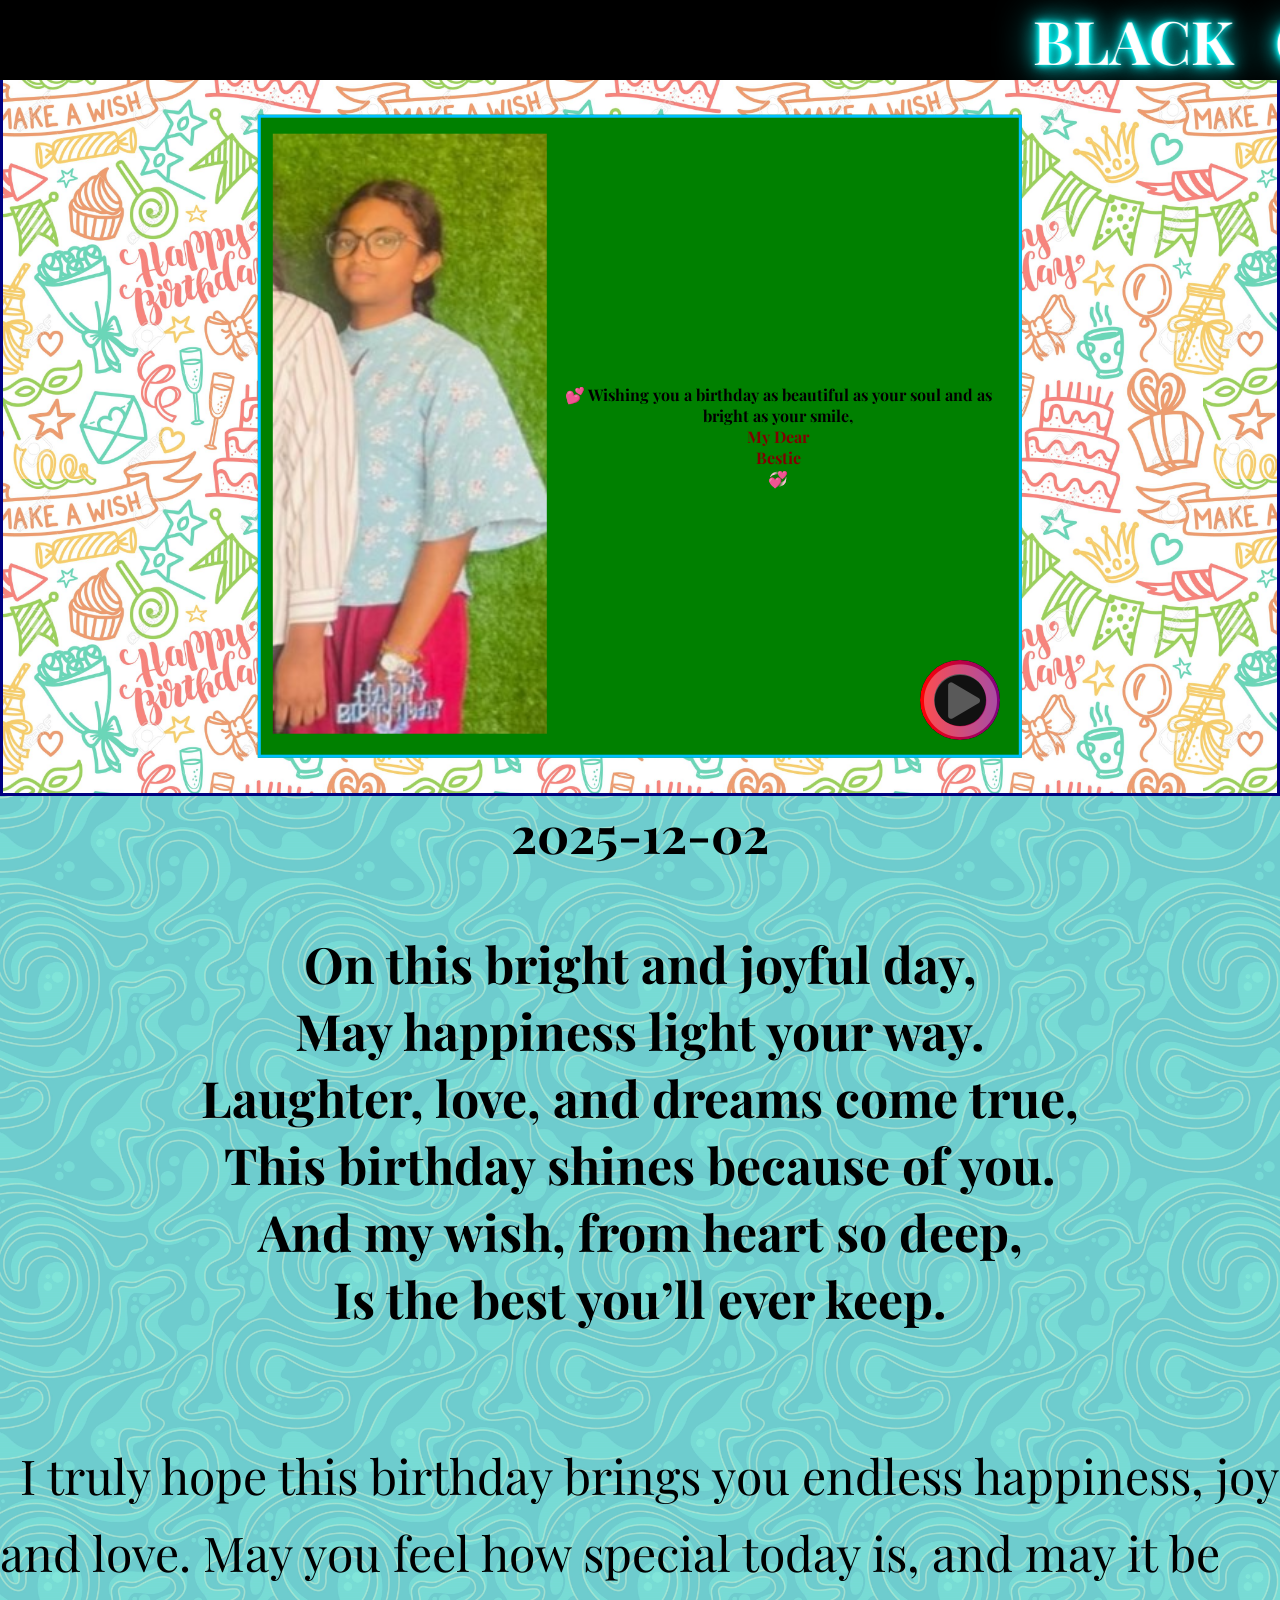
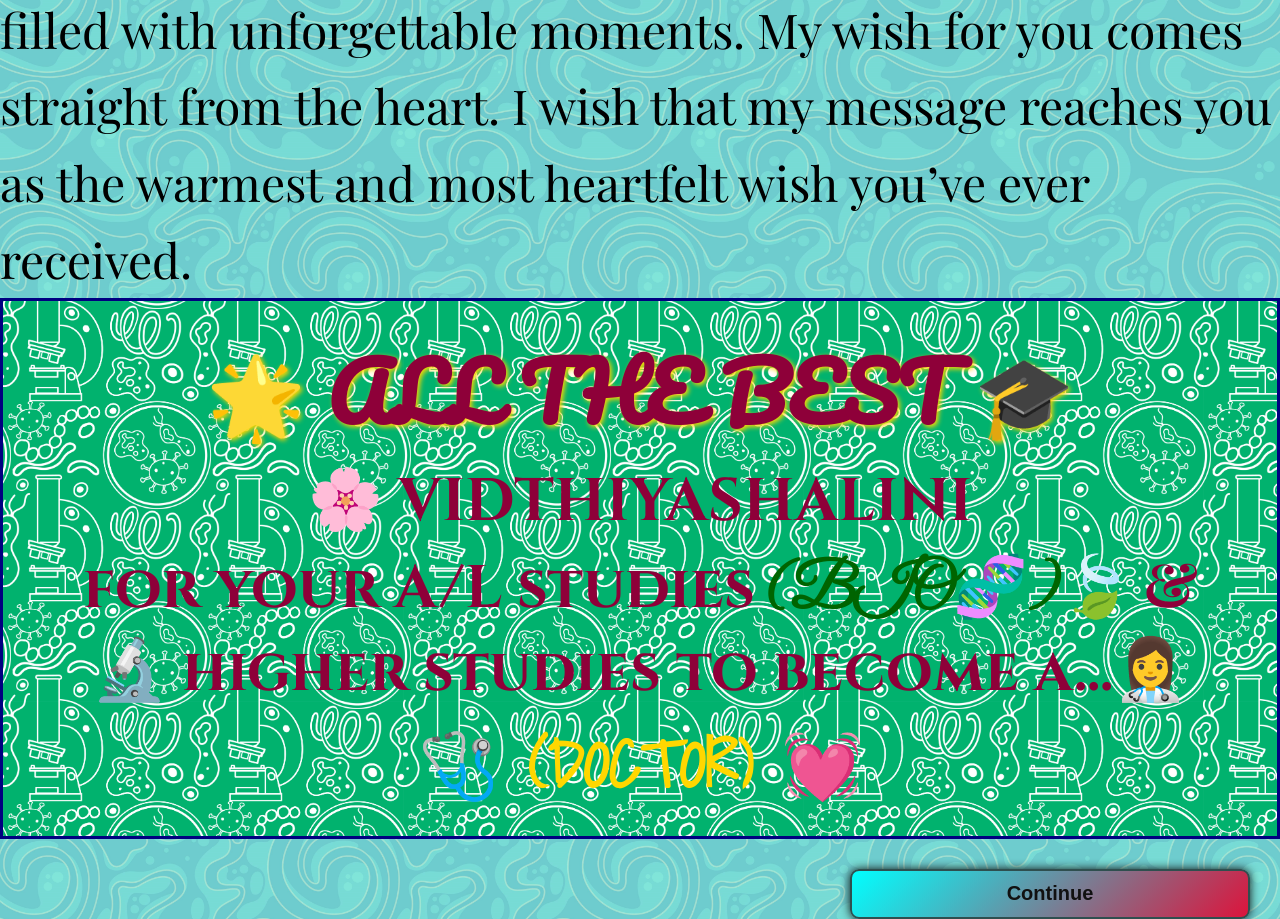
==== Birthday-wish.html @ 8014298d "Update Birthday-wish.html" ====
<!DOCTYPE html>
<html lang="en">
<head>
  <meta charset="UTF-8">
  <title>Birthday Wish</title>
  <!-- Font Awesome 4.7 -->
  <link rel="stylesheet" href="https://cdnjs.cloudflare.com/ajax/libs/font-awesome/4.7.0/css/font-awesome.min.css">
  
  <!-- Playfair Display Google Fonts -->
  <link href="https://fonts.googleapis.com/css2?family=Playfair+Display:wght@400;500;600;700;800;900&display=swap" rel="stylesheet">
  <link href="https://fonts.googleapis.com/css2?family=Pacifico&family=Cinzel&family=Great+Vibes&family=Shadows+Into+Light&display=swap" rel="stylesheet">
  <style>
   
    * {
      margin: 0;
      padding: 0;
      box-sizing: border-box;
    } 
	
	.table1{
	  position:absolute;
	  top:50%;
	  left:50%;
	  transform:translate(-50%, -50%);
	  padding:10px;
	}
	
	.vidimg{
	  height:600px; 
	  width:auto;
	  padding:0;
	  margin:0;
	}

    body {
      background: url('WhatsApp Image 2025-11-28 at 4.21.26 PM.png');
      background-size: 300px auto;
      font-family: 'Playfair Display', serif;
    }
	
	h1{
	  font-size:50px;
	}

    .bc {
	  height:80px;
	  width:100%; 
	  font-size:60px;
      position: sticky;
      top: 0;
	  z-index:2;
	  color:navy;
    }

    .main {
      height: 720px;
      border: 3px solid navy;
      background: url('63649831-happy-birthday-lettering-and-doodle-seamless-pattern-vector-illustration-on-white-background-funny.jpg');
      background-size: 400px auto;
	  position:relative;
	  top:-4px;
    }

    .devo {
	  bottom:0;
      width:100%;
      height:auto;
      border: 3px solid navy;
      background: url('8jqq_vqxg_230323.jpg');
      background-size: 400px auto;
      position: relative;
    }

    /* Audio button positioning */
    .sticky-btn {
      position: absolute;        /* start centered */
      left: 75%;
      top: 660px;                /* adjust vertical position */
      transform: translateX(-50%);
      transition: all 1s ease; /* smooth transition */
      z-index: 1000;
    }

    .sticky-btn.fixed {
      position: fixed;           /* stick to viewport */
      top: 1px;                 /* top-right corner */
      right: 20px;
      left: auto;
      transform: none;
    }

    /* Glowing button styles */
    .btn {
      position: absolute;
      left: 50%;
      top: 52%;
      transform: translate(-50%, -50%);
      background-color: transparent;
      color: #fff;
      font-size: 85px;
      border: none;
      border-radius: 50%;
      display: block;
      margin: 0 auto;
      opacity: .3;
      transition: all linear .2s;
      cursor: pointer;
    }
	
    .btn:hover { 
	  opacity: 1; 
	}
	
    .fa-pause-circle-o { 
	  display: none; 
	}

    .abc {
      width: 80px;
      height: 80px;
      background: #111;
      color: #fff;
      font-size: 85px;
      border-radius: 50%;
      cursor: pointer;
      position: relative;
      z-index: 1;
      animation: outerGlow 6s ease-in-out infinite;
    }
	
    .abc::before {
      content: "";
      position: absolute;
      inset: 0;
      border-radius: 50%;
      padding: 14px;
      background: linear-gradient(to right, red, blue);
      background-size: 200% 200%;
      animation: borderShift 6s ease-in-out infinite;
      -webkit-mask: linear-gradient(#fff 0 0) content-box, linear-gradient(#fff 0 0);
      -webkit-mask-composite: xor;
              mask-composite: exclude;
      z-index: -1;
    }
	
    @keyframes borderShift {
      0%   { background: linear-gradient(to right, red, blue); }
      25%  { background: linear-gradient(to right, orange, green); }
      50%  { background: linear-gradient(to right, yellow, violet); }
      75%  { background: linear-gradient(to right, cyan, pink); }
      100% { background: linear-gradient(to right, red, blue); }
    }
	
    @keyframes outerGlow {
      0%, 100% { box-shadow: 0 0 40px red, 0 0 80px blue; }
      25%      { box-shadow: 0 0 40px orange, 0 0 80px green; }
      50%      { box-shadow: 0 0 40px yellow, 0 0 80px violet; }
      75%      { box-shadow: 0 0 40px cyan, 0 0 80px pink; }
    }
	
	table{
		height:90%;
		width:60%;
		background-color:green;
	}
.table-text {
  font-size: calc(1vh + 1vw); /* scales with screen size */
  text-align: center;
  vertical-align: middle;
}

	
	.psize{
	color:maroon;
	}
	

		.itruely {
  font-size:48px;
  text-align: justify;        /* aligns text evenly left and right */
  text-align-last: justify;   /* forces the last line to align too */
  text-justify: inter-word;   /* distributes spaces between words */
  hyphens: auto;              /* enables automatic hyphenation */
  word-break: normal;         /* allows natural word breaks */
  overflow-wrap: break-word;  /* ensures wrapping works across browsers */
  line-height: 1.6;           /* comfortable spacing like in novels */
  margin: 20px;               /* breathing room around the paragraph */
  width:100%;
  text-indent:3em;          /* indents the first line like in novels */
}

	
	.f1 {
      font-family: 'Pacifico', cursive;
      color: #8e0039;
      font-size: 80px;
      font-weight: bold;
      text-shadow: 2px 2px 5px #FFD700;
	}
	
	
	.f2 {
      font-family: 'Cinzel', serif;
      color: #8e0039;
	  font-size:60px;
    }
    .f3 {
      font-family: 'Great Vibes', cursive;
      color: #006400;
      font-size:60px;
	  font-weight: bold;
    }
    .f4 {
      font-family: 'Shadows Into Light', cursive;
      color: #FFD700;
	  font-size:65px;
	  font-weight: bold;
    }
	.f5 {
	  color:#8e0039;
	  font-size:60px;
	  font-weight: bold;
	}
	
	.btn1{
	  width:400px;
	  height:50PX;
     
      color:#111;
      cursor: pointer;
      transition: all 0.3s ease;
      box-shadow: 0 0 10px #111;
	  font-size: 20px;
	  padding: 8px;
	  border-radius: 9px;
	  border: 2px solid darkslategray;
	  position:absolute;
	  right:0;
	  margin:30px;
	  background: linear-gradient(-45deg, #0b0c10, #111, #2e8b57, #dc143c, #00ffff);
      background-size: 400% 400%;
      animation: gradientShift 6s ease infinite;
    }
	
	 @keyframes gradientShift {
      0% { background-position: 0% 50%; }
      50% { background-position: 100% 50%; }
      100% { background-position: 0% 50%; }
    }
	
	.btn1:hover {
	border-radius:12px;
      box-shadow: 0 0 20px cyan, 0 0 20px cyan;
      border-color:cyan;
      background: #00ffff;
      color: #0b0c10;
	  }
	 
	
@media (max-width:600px){
	
	body{
		background-size: 150px auto;
	}
	
	.bc{
		width:100%;
		height:55px;
		Font-size:40px;
		background-color:#111;
		color:navy;
	}
	
	.main{
	      background-size: 250px auto;
	  position:relative;
	  top:-4px;
		height:450px;
	}
	
	table{
		height:420px; 
		width:80%;
		background-color:green;
	}
	
	.vidimg{
	  height:300px; 
	  width:auto;
	  padding:0;
	  margin:0;
	 
	}
.table-text {
  font-size: calc(1vh + 1vw); /* scales with screen size */
  text-align: center;
  vertical-align: middle;
}


	
	.sticky-btn {
	top:380px;
	left:81%;
	}
	
	.abc{
		height:55px;
		width:55px;
		 background: #111;
      color: #fff;
      font-size: 40px;
      border-radius: 50%;
      cursor: pointer;
      position: relative;
      z-index: 1;
      animation: outerGlow 6s ease-in-out infinite;
	  padding:-10px;
	}
	
	.btn{
		Font-size:50px;
		height:65px;
		width:65px;
	}
	
	h1{
		 font-size:27px;
	}
	
.itruely {
  font-size:25px;
  text-align: justify;        /* aligns text evenly left and right */
  text-align-last: justify;   /* forces the last line to align too */
  text-justify: inter-word;   /* distributes spaces between words */
  hyphens: auto;              /* enables automatic hyphenation */
  word-break: normal;         /* allows natural word breaks */
  overflow-wrap: break-word;  /* ensures wrapping works across browsers */
  line-height: 1.6;           /* comfortable spacing like in novels */
  margin: 20px;               /* breathing room around the paragraph */
  width:100%;
  text-indent:3em;            /* indents the first line like in novels */
}



	.devo {
	  width:100%;
      height:auto;
      border: 3px solid navy;
      background: url('8jqq_vqxg_230323.jpg');
      background-size: 230px auto;
      position: relative;
      bottom:0;
    }
	
	 .f1 {
      font-family: 'Pacifico', cursive;
      color: #8e0039;
      font-size: 30px;
      font-weight: bold;
      text-shadow: 2px 2px 5px #FFD700; /* glow effect */
    }
    .f2 {
      font-family: 'Cinzel', serif;
      color: #8e0039;
      font-size: 23px;
    }
    .f3 {
      font-family: 'Great Vibes', cursive;
      color: #006400;
      font-size: 21px;
	  font-weight: bold;
    }
    .f4 {
      font-family: 'Shadows Into Light', cursive;
      color: #FFD700;
      font-size: 28px;
	  font-weight: bold;
    }
	.f5 {
      color: #8e0039;
      font-size: 16px;
	  font-weight: bold;
    }
	
	.btn1{
	  width:200px;
	  height:35PX;
	  position:absolute;
	  right:0;
	  margin:20px;
	  Font-size:16px;
	}
}
	
  </style>
</head>
<body>
  <div class="bc">
    <marquee scrollamount="13px" bgcolor="black"> 
      <span style="color: #fff; text-shadow: 0 0 5px #0ff, 0 0 10px #0ff, 0 0 20px #0ff, 0 0 40px #0ff;"><b>BLACK &nbsp CUTIE</b> 🥰💙</span> 
    </marquee>
  </div>

  <!-- Audio Button -->
  <div class="sticky-btn">
    <audio id="mymusic" src="Devon-song1.mp3" loop=""></audio>
    <div class="abc">
      <button class="btn">
        <i class="fa fa-play-circle-o"></i>
        <i class="fa fa-pause-circle-o"></i>
      </button>
    </div>
  </div>

  <!-- Birthday Content -->
  <center>
    <div class="main">
      <center>
        <table class="table1" bordercolor="deepskyblue" >
          <tr>
            <td><img src="Vidthiyashalini.jpg"  alt="VS" class="vidimg"></td>
            <th>
              <center>
                <span class="fontsize">💕 Wishing you a birthday as beautiful as your soul and as bright as your smile, </span><br>
                <span class="psize" >My Dear<br> Bestie <br> 💞</span>
              </center>
            </th>
          </tr>
        </table>
      </center>
    </div><h1>2025-12-02</h1><br><br><br>
    <center>
      <h1>
        On this bright and joyful day,<br>
        May happiness light your way.<br>
        Laughter, love, and dreams come true,<br>
        This birthday shines because of you.<br>
        And my wish, from heart so deep,<br>
        Is the best you’ll ever keep.
      </h1>
    </center><br><br><br><br><br>
  </center>
    <span class="itruely" style="text-indent: 80px;">
      I truly hope this birthday brings you endless happiness, joy and love. 
      May you feel how special today is, and may it be filled with unforgettable moments. 
      My wish for you comes straight from the heart. 
      I wish that my message reaches you as the warmest and most heartfelt wish you’ve ever received.
    </span>
  
  <center>
    <div class="devo">
        <center>
          <b>
            <p style="text-align:center; padding:20px; ">
          
  
<span class="f1">🌟 ALL THE BEST 🎓</span><br> 
<span class="f2">🌸 VIDTHIYASHALINI</span><br> 
<span class="f2">for your A/L studies</span>
<span class="f3">(BIO🧬)🍃 </span>
<span class="f5">&</span><br> 
<span class="f2">🔬 higher studies to become a...👩‍⚕️</span><br> 
<span class="f4">🩺 (DOCTOR) 💓️</span>

            </p>
          </b>
        </center>
    </div>
  </center>

  <!-- Plain JavaScript -->
  <script>
	  function fitTextToCell(cell) {
  let span = cell.querySelector("span");
  let size = 10;
  span.style.fontSize = size + "px";

  while (
    span.scrollWidth <= cell.clientWidth &&
    span.scrollHeight <= cell.clientHeight
  ) {
    size++;
    span.style.fontSize = size + "px";
  }

  span.style.fontSize = (size - 1) + "px";
}

document.querySelectorAll("td").forEach(fitTextToCell);

    document.addEventListener("DOMContentLoaded", function() {
      const playIcon = document.querySelector(".fa-play-circle-o");
      const pauseIcon = document.querySelector(".fa-pause-circle-o");
      const audio = document.getElementById("mymusic");
      const stickyBtn = document.querySelector(".sticky-btn");

      // Play button logic
      playIcon.addEventListener("click", function() {
        playIcon.style.display = "none";
        pauseIcon.style.display = "inline-block";
        audio.play();
      });

      // Pause button logic
      pauseIcon.addEventListener("click", function() {
        pauseIcon.style.display = "none";
        playIcon.style.display = "inline-block";
        audio.pause();
      });

      // Scroll logic for sticky button
      window.addEventListener("scroll", function() {
        const scrollPos = window.scrollY;
        if (scrollPos > 200) {
          stickyBtn.classList.add("fixed");
        } else {
          stickyBtn.classList.remove("fixed");
        }
      });
    });
	
	// Authentication check
    if (sessionStorage.getItem("authenticated") !== "true") {
      alert("You must enter the password first!");
      window.location.href = "lock.html";
    }
	
    // Clear session when leaving
    window.addEventListener("beforeunload", () => {
      sessionStorage.removeItem("authenticated");
    });
  </script>
  
  <a href="button_collections.html">
  <button class="btn1"><b>Continue</b></button>
  </a>
  
</body>

</html>
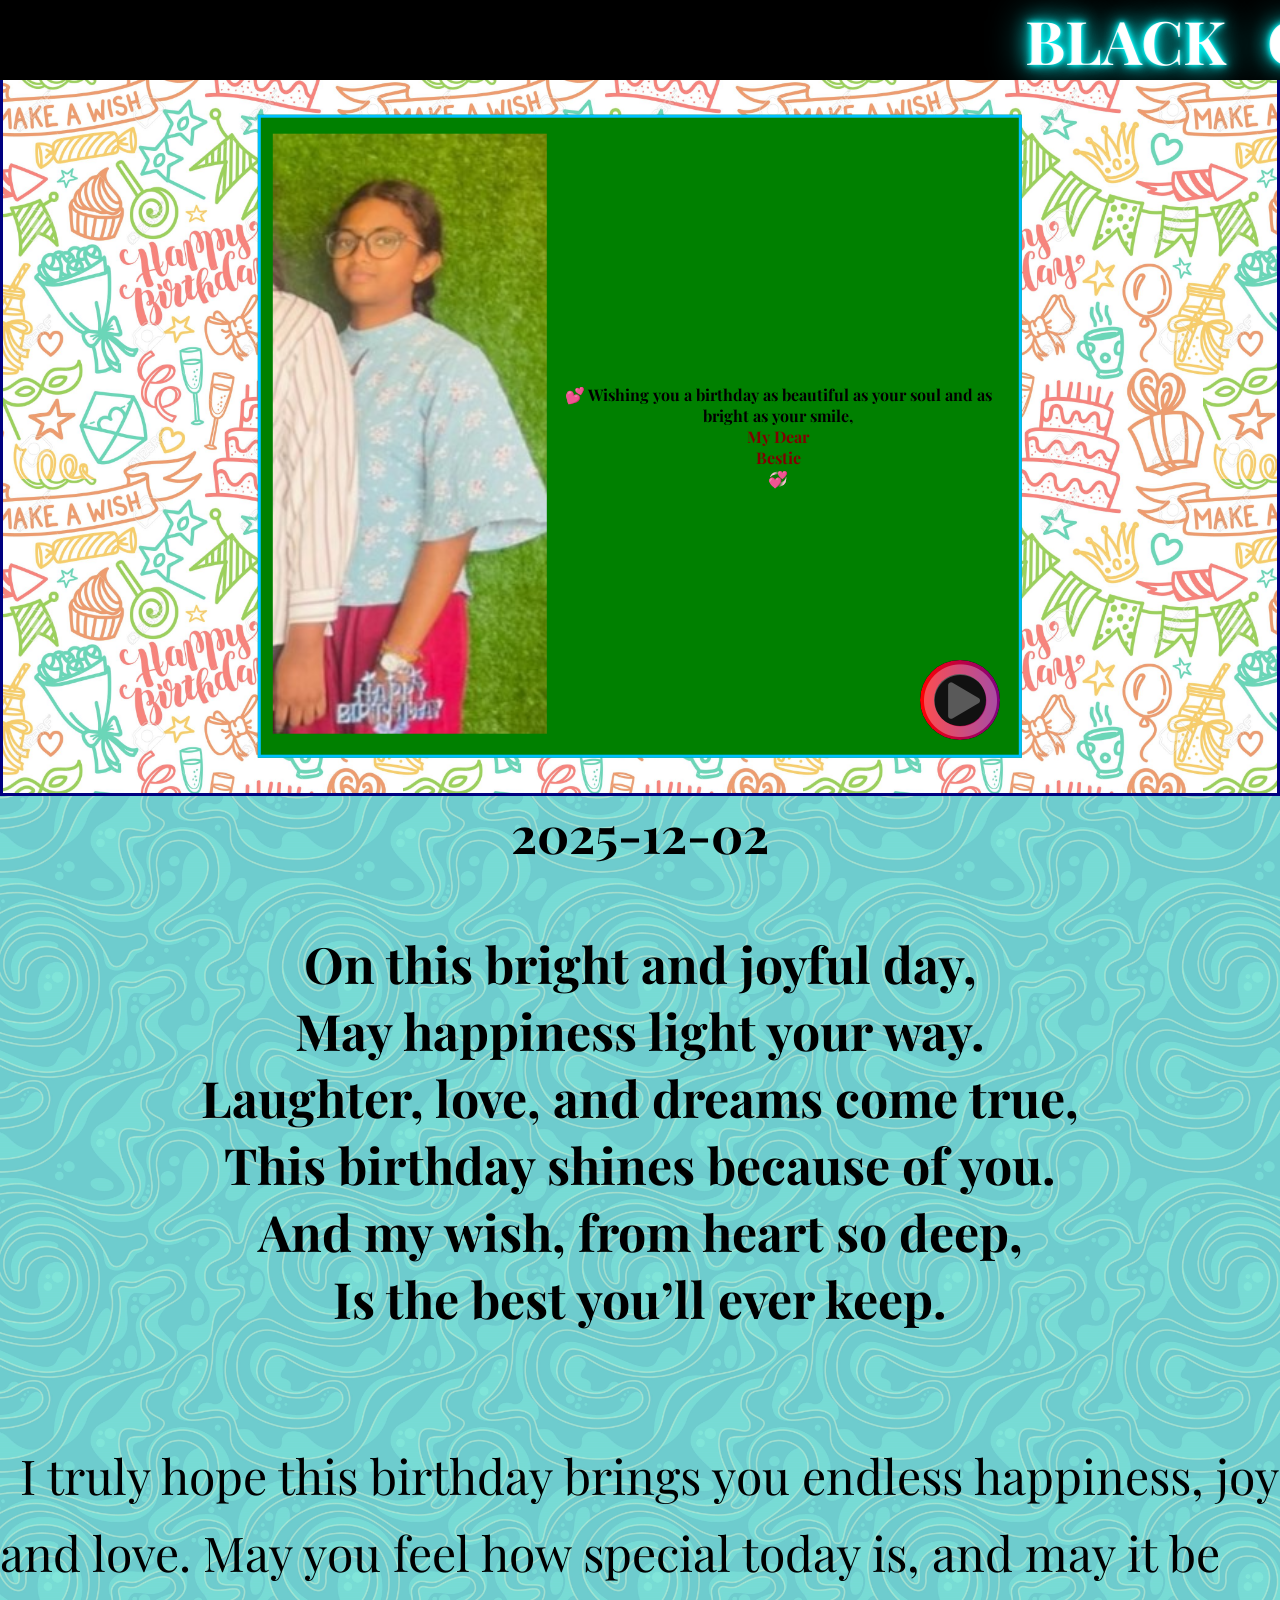
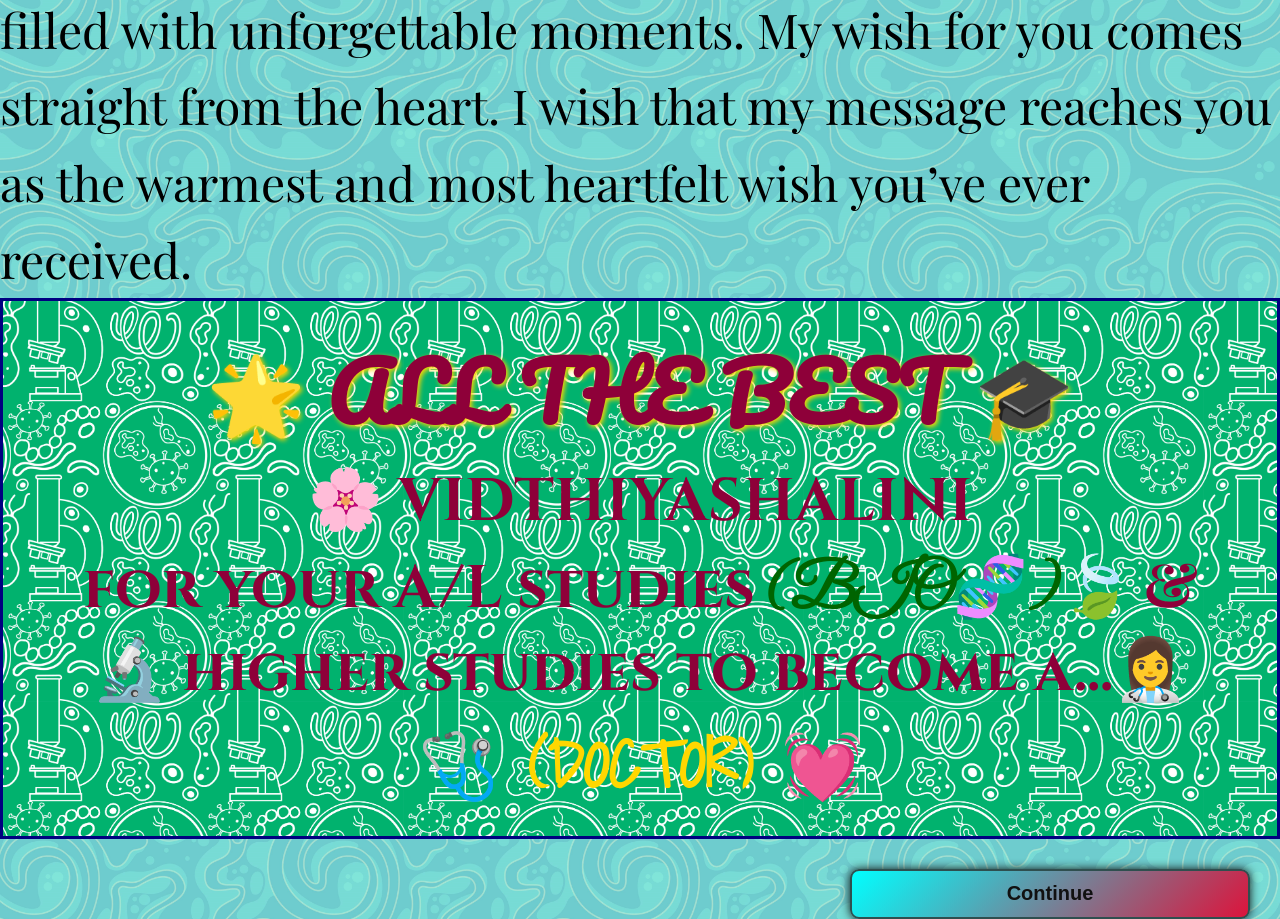
==== commit 5f552ff8: "Update Birthday-wish.html" ====
--- a/Birthday-wish.html
+++ b/Birthday-wish.html
@@ -472,6 +472,29 @@
 
   <!-- Plain JavaScript -->
   <script>
+
+  function fitTextToContainer(textElement, containerElement) {
+    let fontSize = 10; // start small
+    textElement.style.fontSize = fontSize + "px";
+
+    while (
+      textElement.offsetHeight < containerElement.offsetHeight &&
+      textElement.offsetWidth < containerElement.offsetWidth
+    ) {
+      fontSize++;
+      textElement.style.fontSize = fontSize + "px";
+    }
+
+    // step back one size to avoid overflow
+    textElement.style.fontSize = (fontSize - 1) + "px";
+  }
+
+  const text = document.getElementById("text");
+  const table = document.getElementById("table");
+  fitTextToContainer(text, table);
+
+	  textFit(document.getElementById('table'));
+
 	  function fitTextToCell(cell) {
   let span = cell.querySelector("span");
   let size = 10;
@@ -567,3 +590,4 @@
 
 
 
+
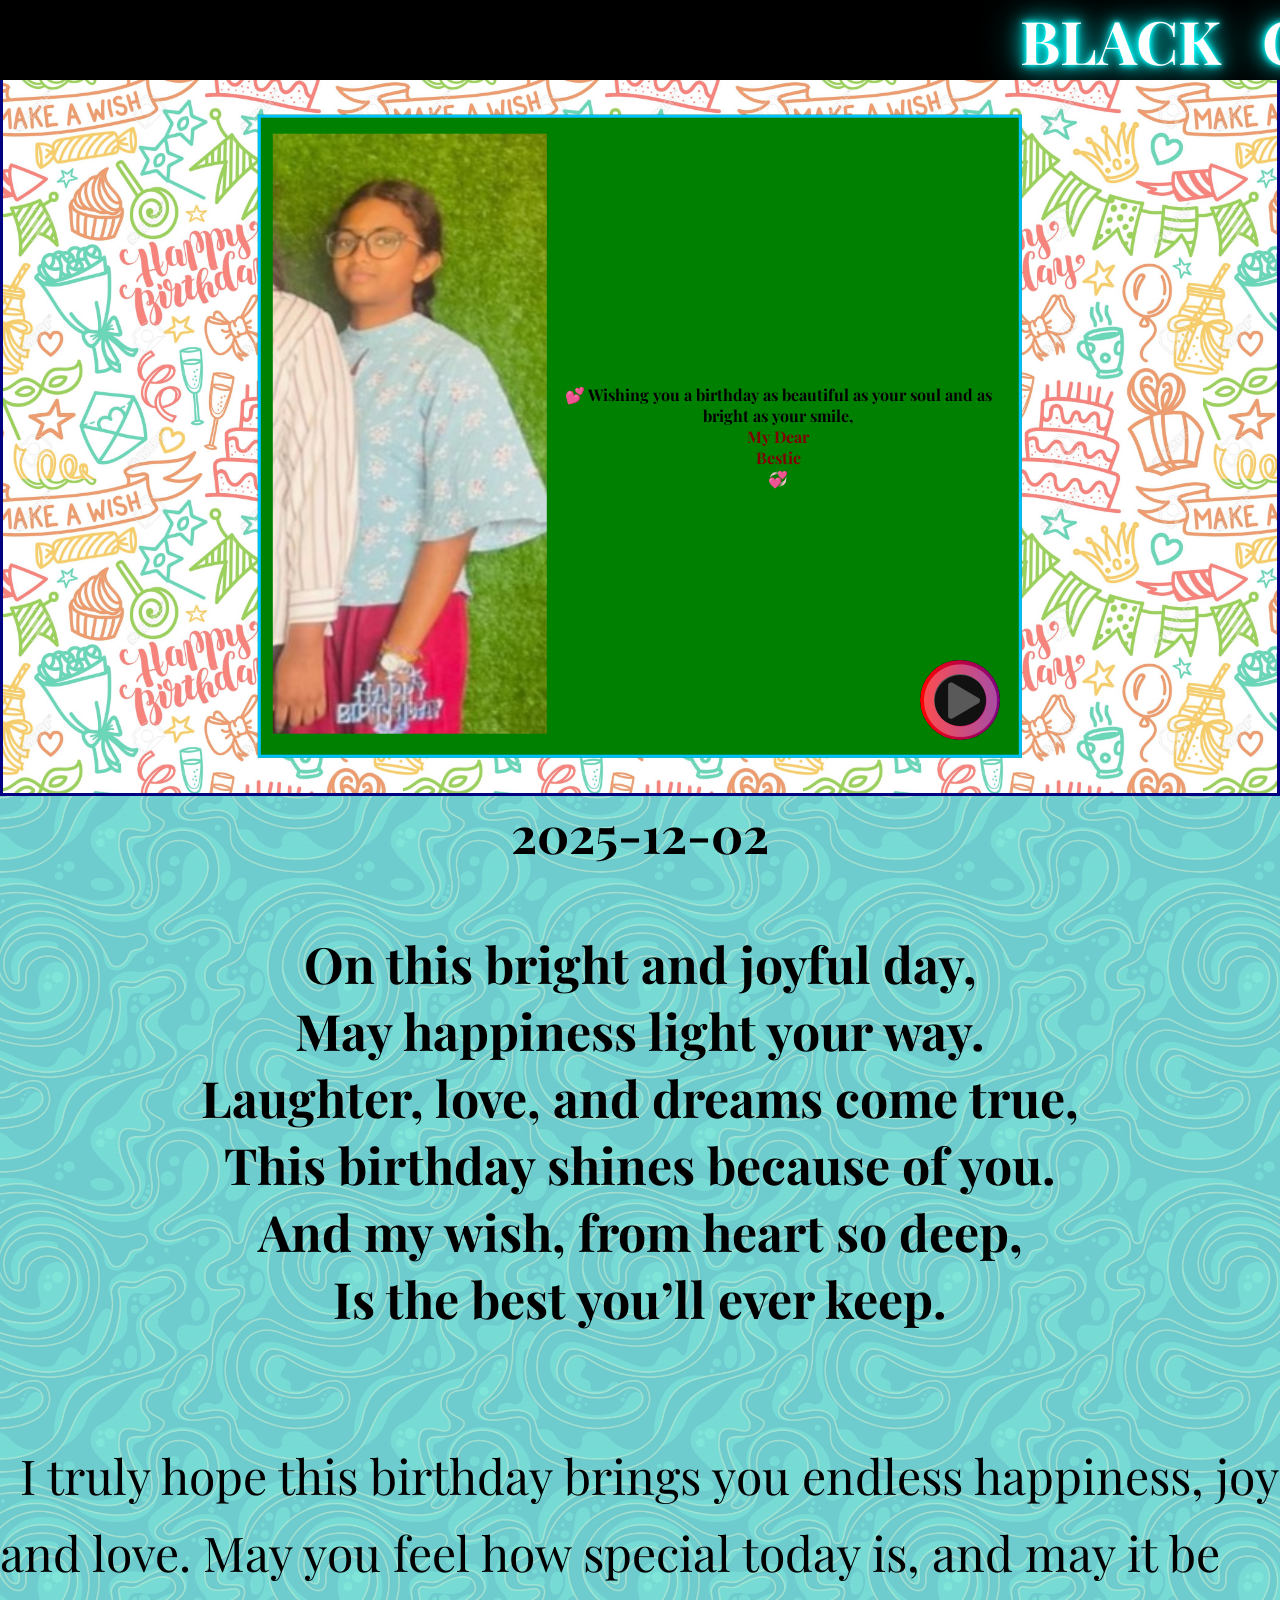
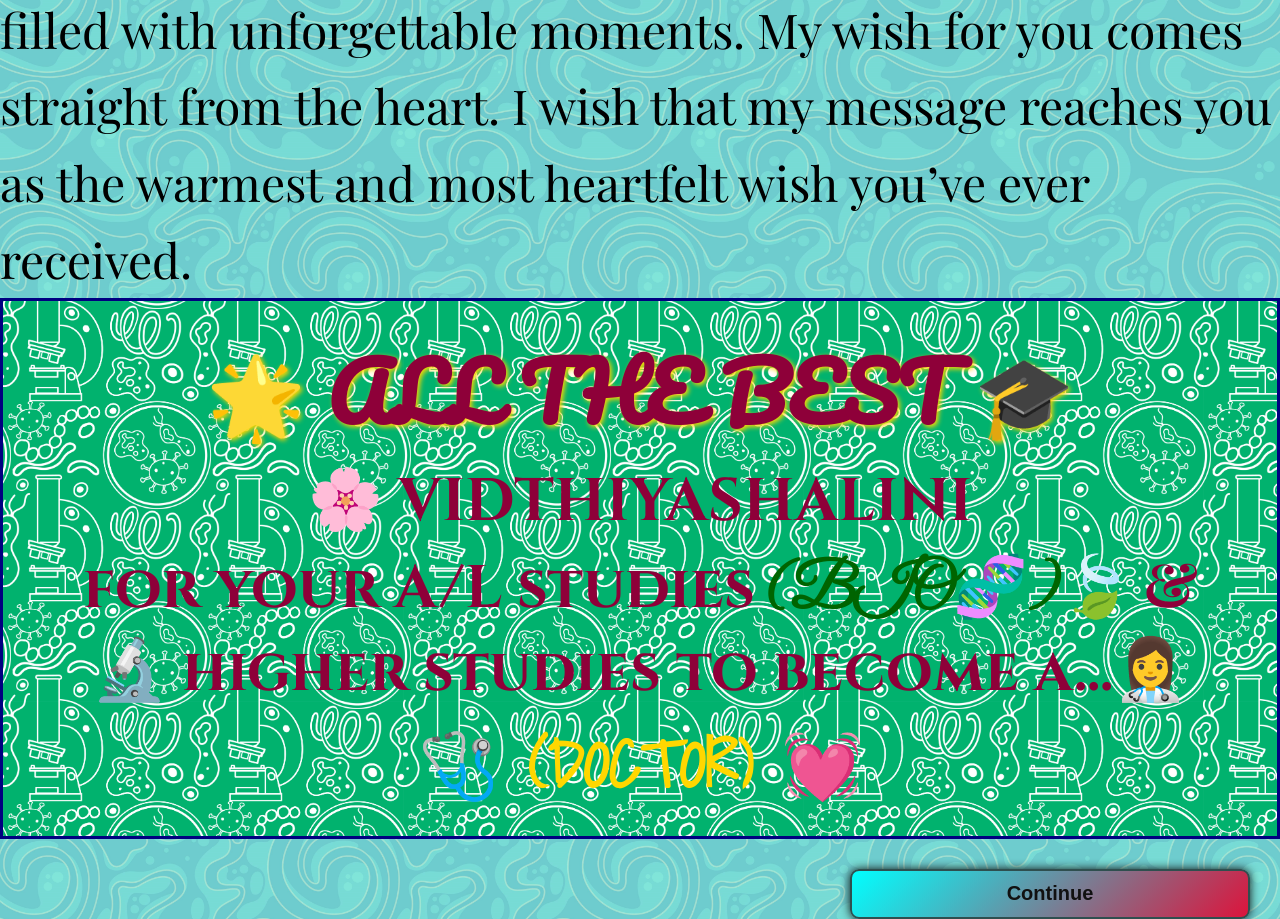
==== commit b7606287: "Update Birthday-wish.html" ====
--- a/Birthday-wish.html
+++ b/Birthday-wish.html
@@ -163,11 +163,23 @@
 		width:60%;
 		background-color:green;
 	}
+.table {
+  height: 450px;
+  width: 600px;
+  display: flex;
+  align-items: center;
+  justify-content: center;
+  text-align: center;
+  border: 1px solid #000;
+}
+
 .table-text {
-  font-size: calc(1vh + 1vw); /* scales with screen size */
-  text-align: center;
-  vertical-align: middle;
-}
+  max-width: 100%;
+  word-wrap: break-word;
+  overflow-wrap: break-word;
+  font-size: clamp(16px, 5vw, 80px); /* scales but stays within limits */
+}
+
 
 	
 	.psize{
@@ -291,14 +303,23 @@
 	  margin:0;
 	 
 	}
+.table {
+  height: 450px;
+  width: 600px;
+  display: flex;
+  align-items: center;
+  justify-content: center;
+  text-align: center;
+  border: 1px solid #000;
+}
+
 .table-text {
-  font-size: calc(1vh + 1vw); /* scales with screen size */
-  text-align: center;
-  vertical-align: middle;
-}
-
-
-	
+  max-width: 100%;
+  word-wrap: break-word;
+  overflow-wrap: break-word;
+  font-size: clamp(16px, 5vw, 80px); /* scales but stays within limits */
+}
+
 	.sticky-btn {
 	top:380px;
 	left:81%;
@@ -472,29 +493,6 @@
 
   <!-- Plain JavaScript -->
   <script>
-
-  function fitTextToContainer(textElement, containerElement) {
-    let fontSize = 10; // start small
-    textElement.style.fontSize = fontSize + "px";
-
-    while (
-      textElement.offsetHeight < containerElement.offsetHeight &&
-      textElement.offsetWidth < containerElement.offsetWidth
-    ) {
-      fontSize++;
-      textElement.style.fontSize = fontSize + "px";
-    }
-
-    // step back one size to avoid overflow
-    textElement.style.fontSize = (fontSize - 1) + "px";
-  }
-
-  const text = document.getElementById("text");
-  const table = document.getElementById("table");
-  fitTextToContainer(text, table);
-
-	  textFit(document.getElementById('table'));
-
 	  function fitTextToCell(cell) {
   let span = cell.querySelector("span");
   let size = 10;
@@ -591,3 +589,4 @@
 
 
 
+
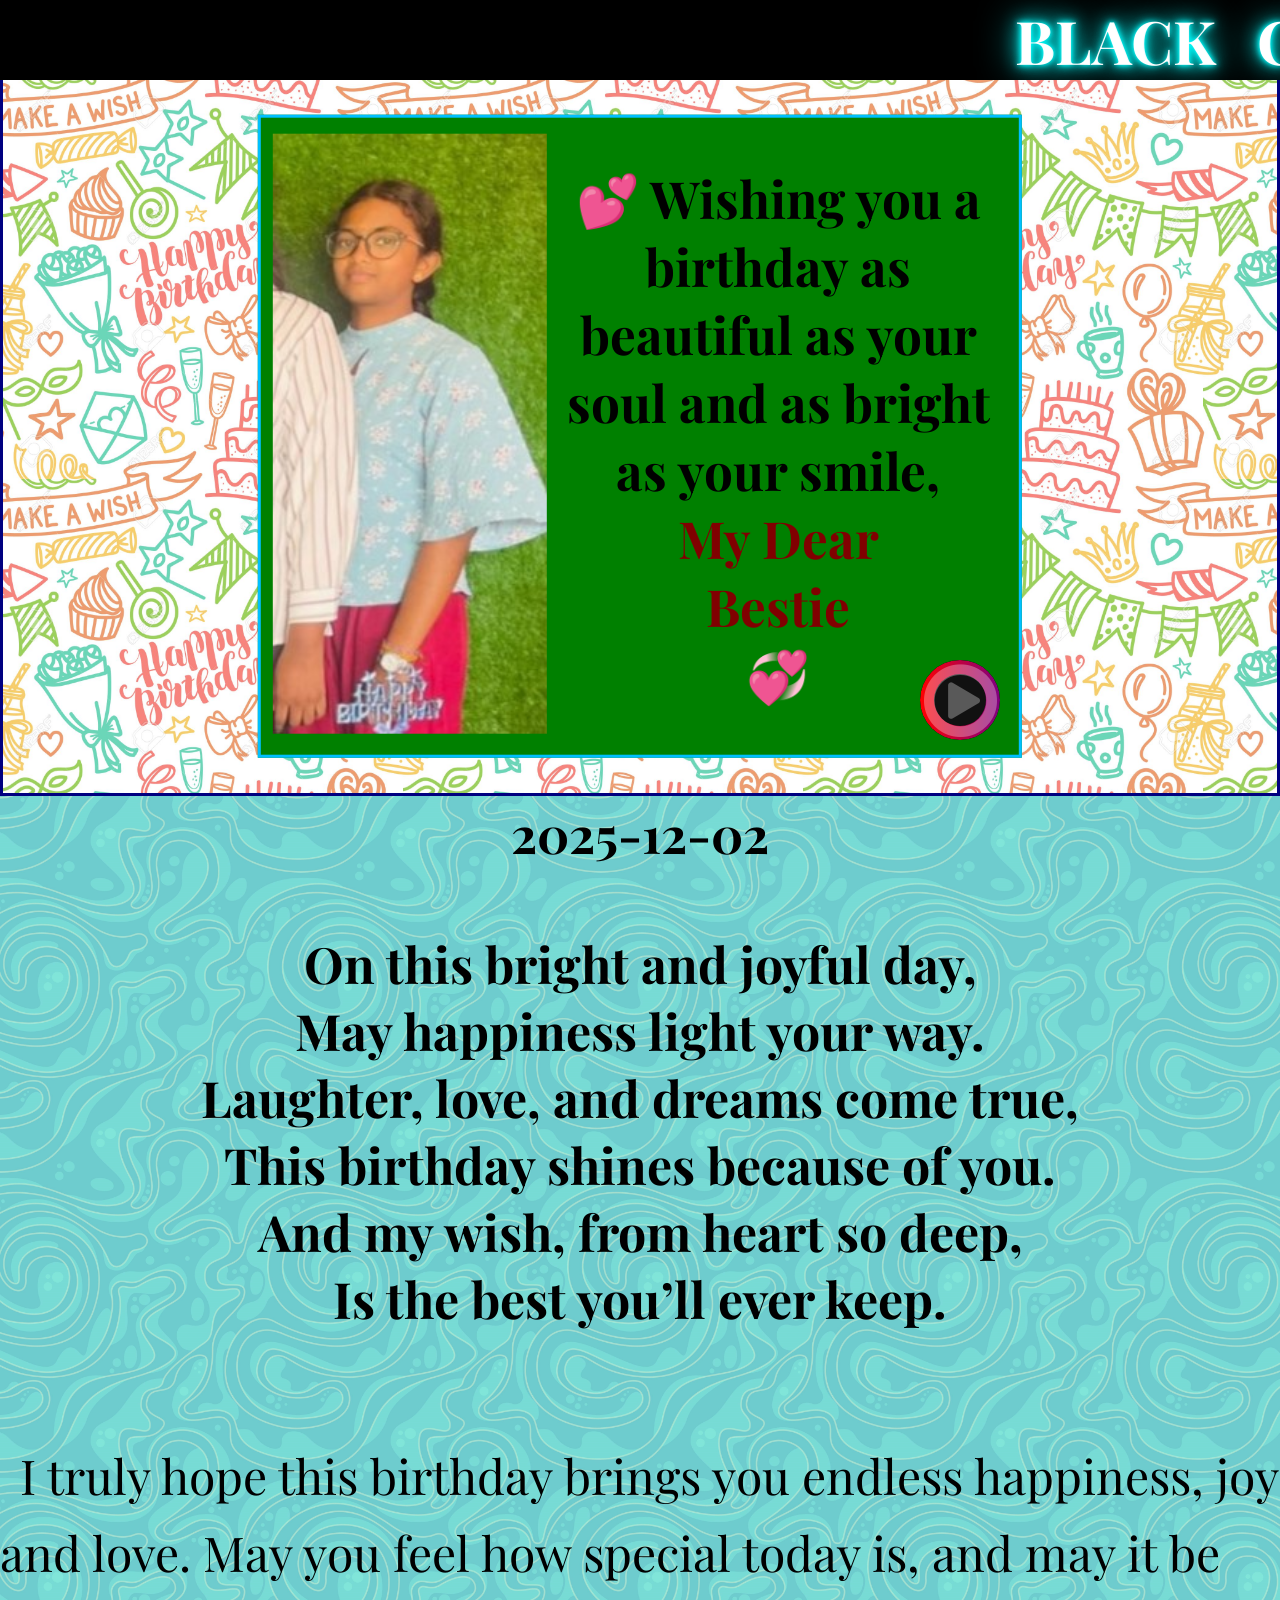
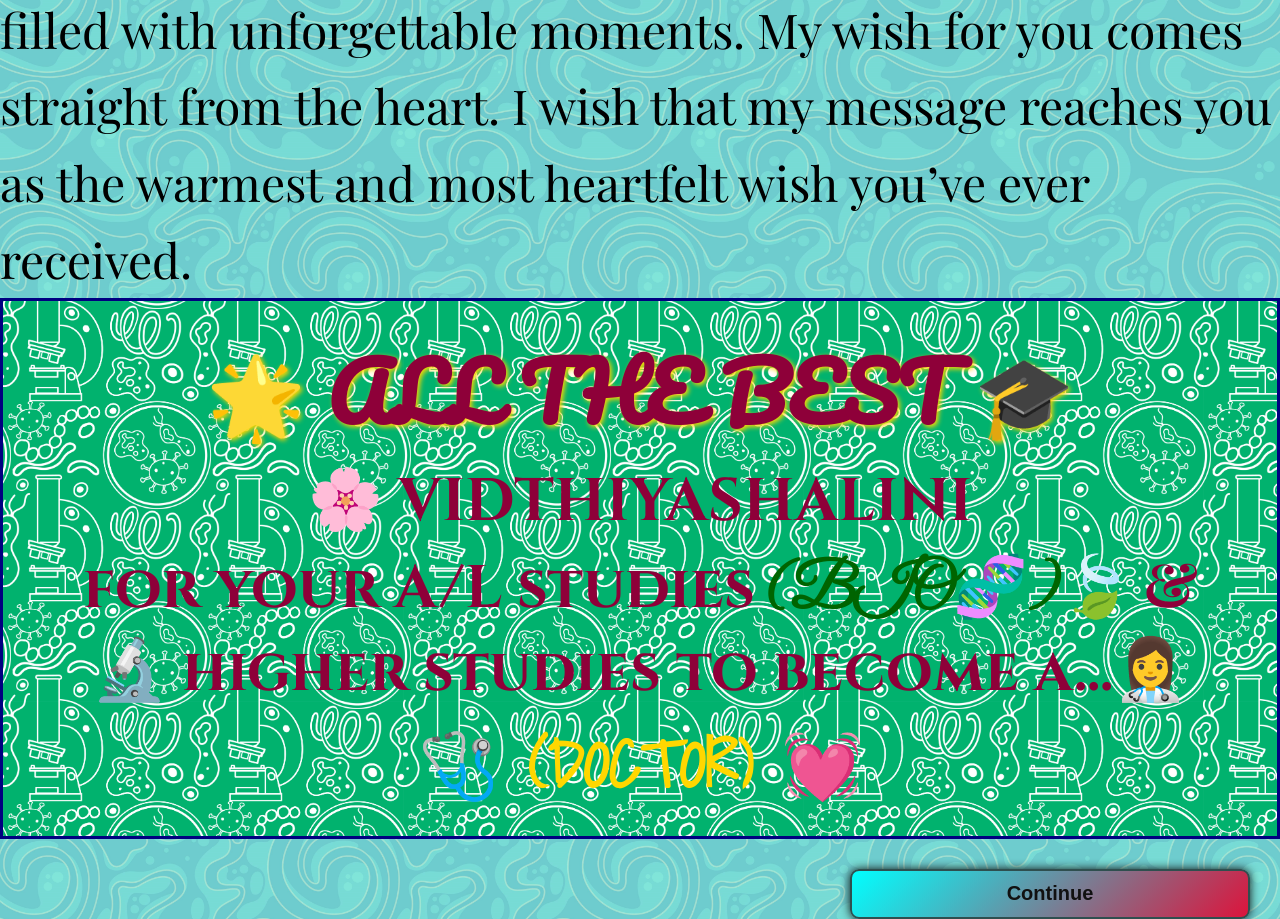
==== commit ee0a16e5: "Update Birthday-wish.html" ====
--- a/Birthday-wish.html
+++ b/Birthday-wish.html
@@ -163,25 +163,12 @@
 		width:60%;
 		background-color:green;
 	}
-.table {
-  height: 450px;
-  width: 600px;
-  display: flex;
-  align-items: center;
-  justify-content: center;
+	  
+	th {
+  font-size: 4vmax; /* scales with the smaller of width/height */
   text-align: center;
-  border: 1px solid #000;
+  vertical-align: middle;
 }
-
-.table-text {
-  max-width: 100%;
-  word-wrap: break-word;
-  overflow-wrap: break-word;
-  font-size: clamp(16px, 5vw, 80px); /* scales but stays within limits */
-}
-
-
-	
 	.psize{
 	color:maroon;
 	}
@@ -303,21 +290,11 @@
 	  margin:0;
 	 
 	}
-.table {
-  height: 450px;
-  width: 600px;
-  display: flex;
-  align-items: center;
-  justify-content: center;
+	
+	th {
+  font-size: 4vmax; /* scales with the smaller of width/height */
   text-align: center;
-  border: 1px solid #000;
-}
-
-.table-text {
-  max-width: 100%;
-  word-wrap: break-word;
-  overflow-wrap: break-word;
-  font-size: clamp(16px, 5vw, 80px); /* scales but stays within limits */
+  vertical-align: middle;
 }
 
 	.sticky-btn {
@@ -590,3 +567,4 @@
 
 
 
+
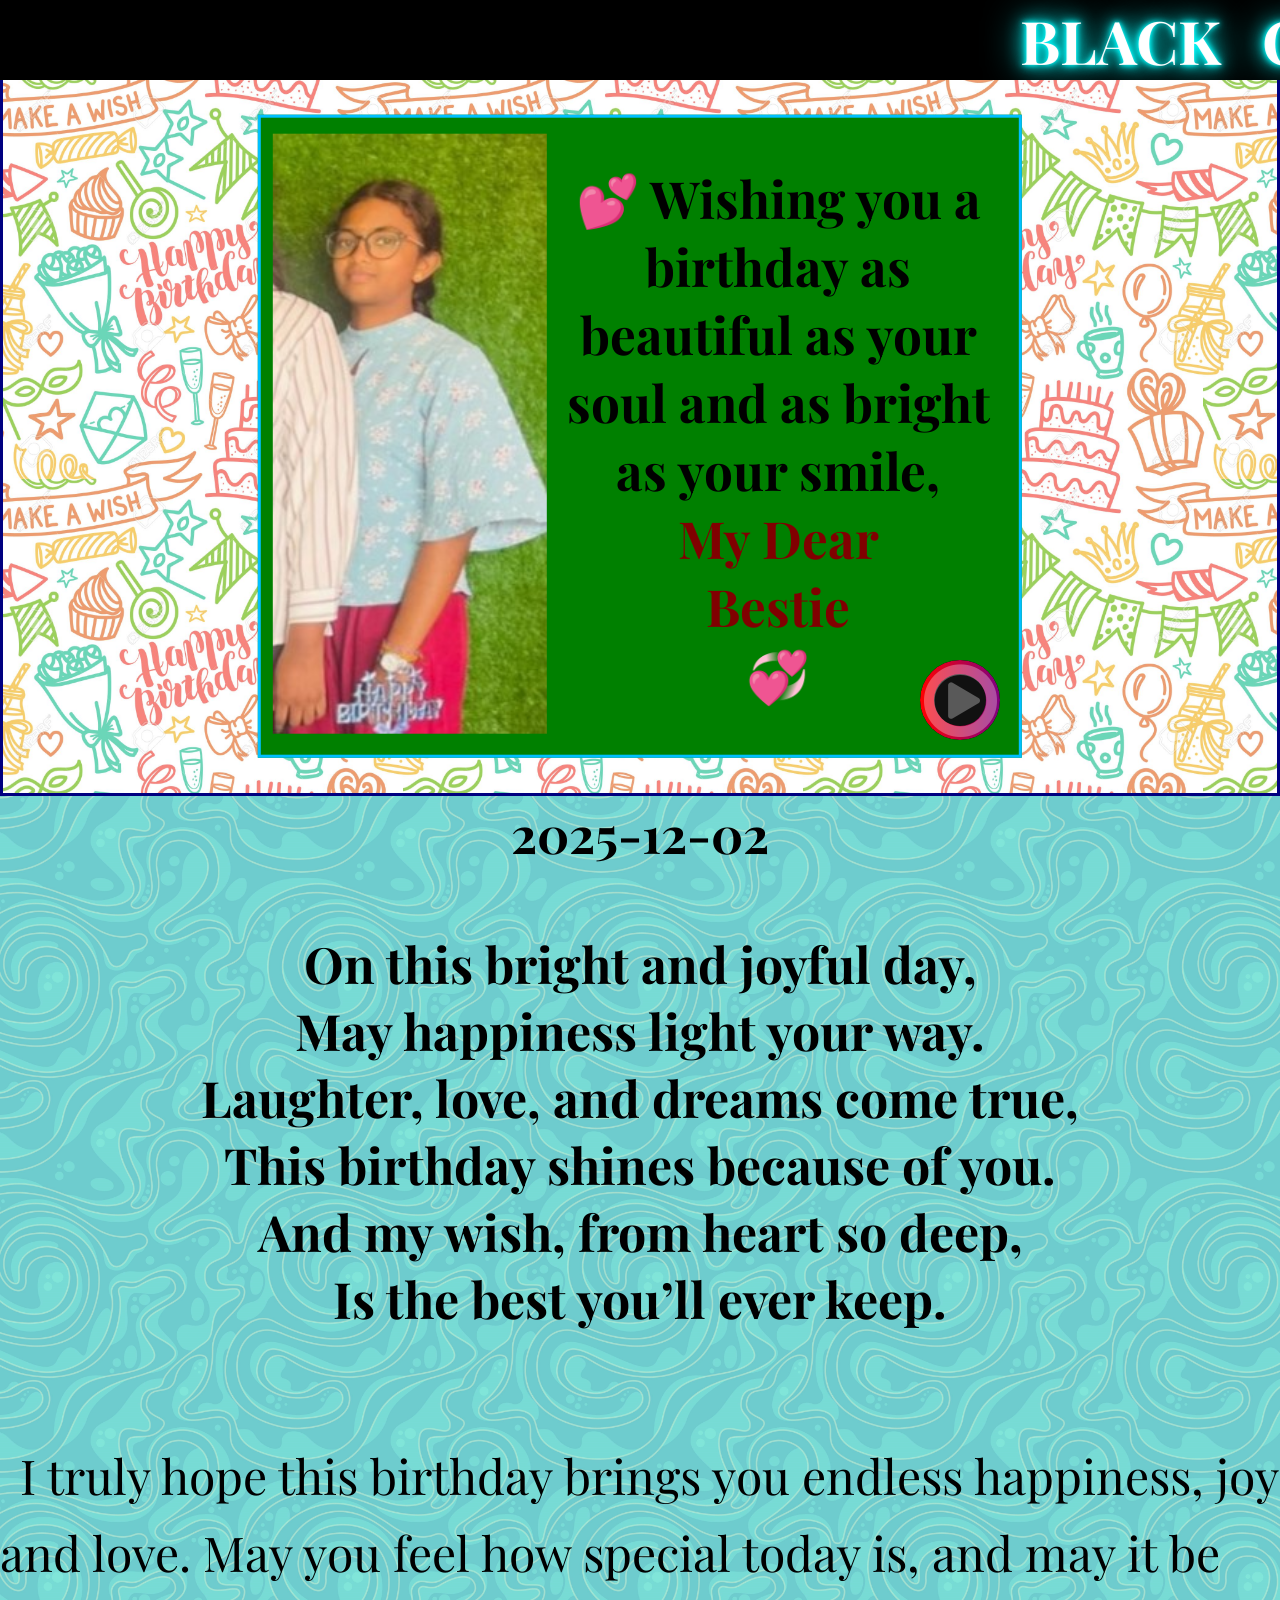
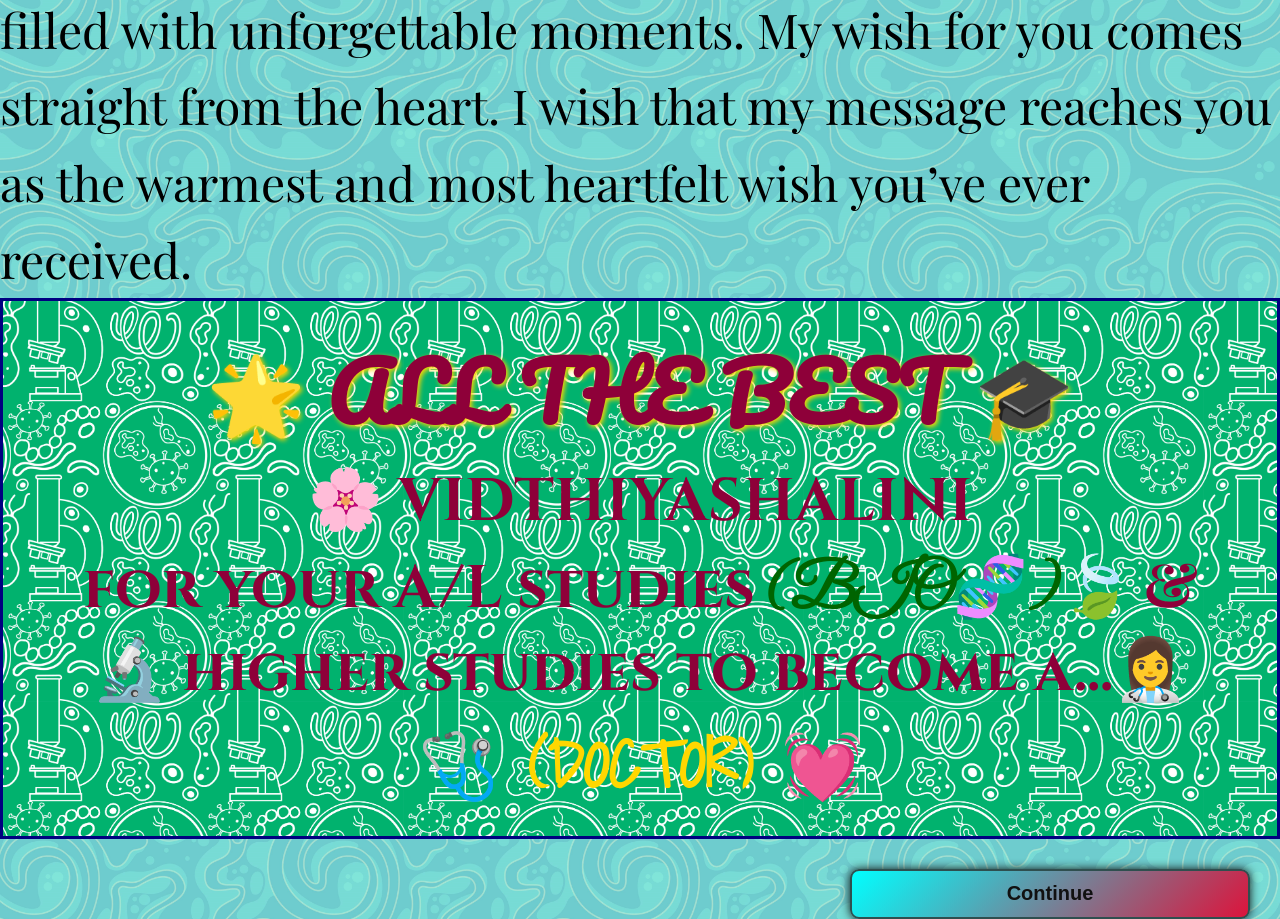
==== commit 3fe78ba7: "Update Birthday-wish.html" ====
--- a/Birthday-wish.html
+++ b/Birthday-wish.html
@@ -292,7 +292,7 @@
 	}
 	
 	th {
-  font-size: 4vmax; /* scales with the smaller of width/height */
+  font-size: 3vmax; /* scales with the smaller of width/height */
   text-align: center;
   vertical-align: middle;
 }
@@ -568,3 +568,4 @@
 
 
 
+
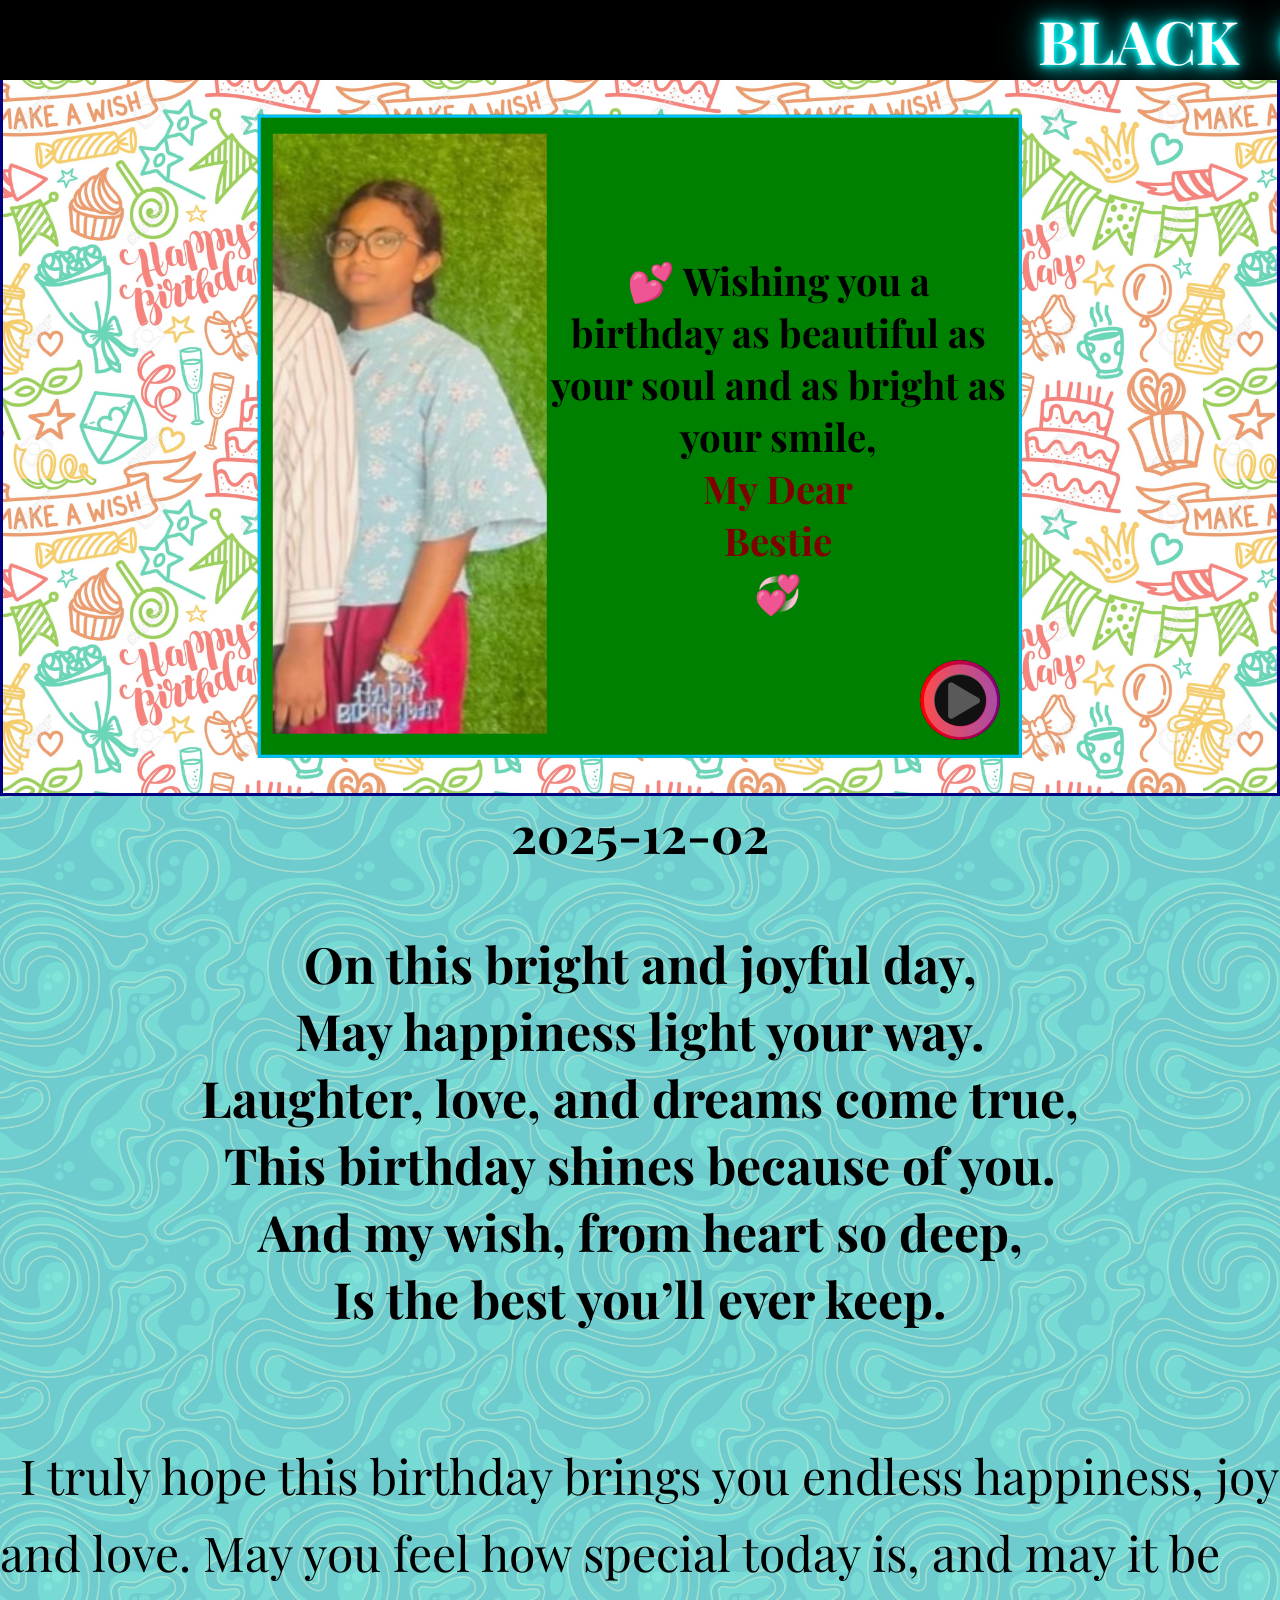
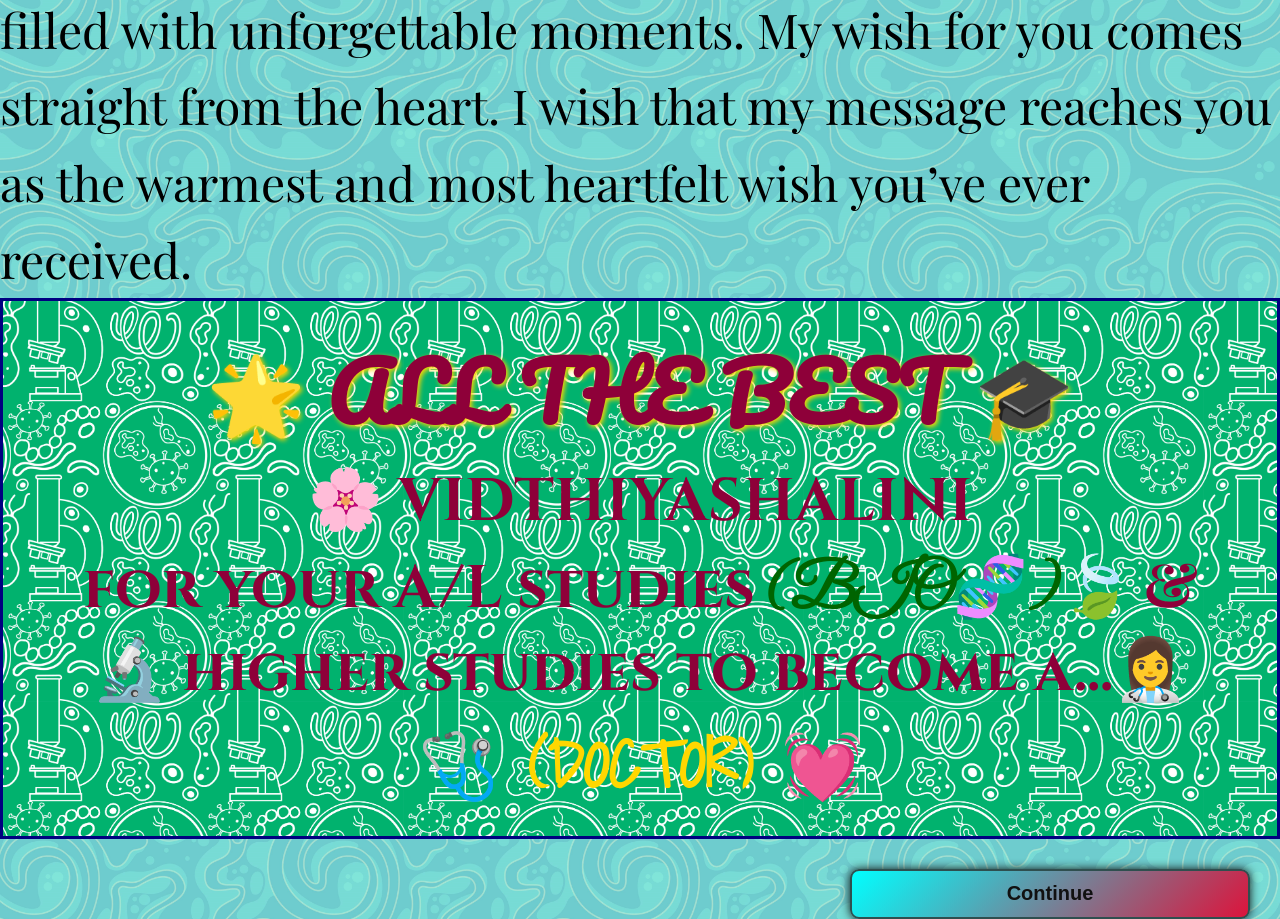
==== commit a741fe65: "Update Birthday-wish.html" ====
--- a/Birthday-wish.html
+++ b/Birthday-wish.html
@@ -165,7 +165,7 @@
 	}
 	  
 	th {
-  font-size: 4vmax; /* scales with the smaller of width/height */
+  font-size: 3vmax; /* scales with the smaller of width/height */
   text-align: center;
   vertical-align: middle;
 }
@@ -292,7 +292,7 @@
 	}
 	
 	th {
-  font-size: 3vmax; /* scales with the smaller of width/height */
+  font-size: 4vmax; /* scales with the smaller of width/height */
   text-align: center;
   vertical-align: middle;
 }
@@ -569,3 +569,4 @@
 
 
 
+
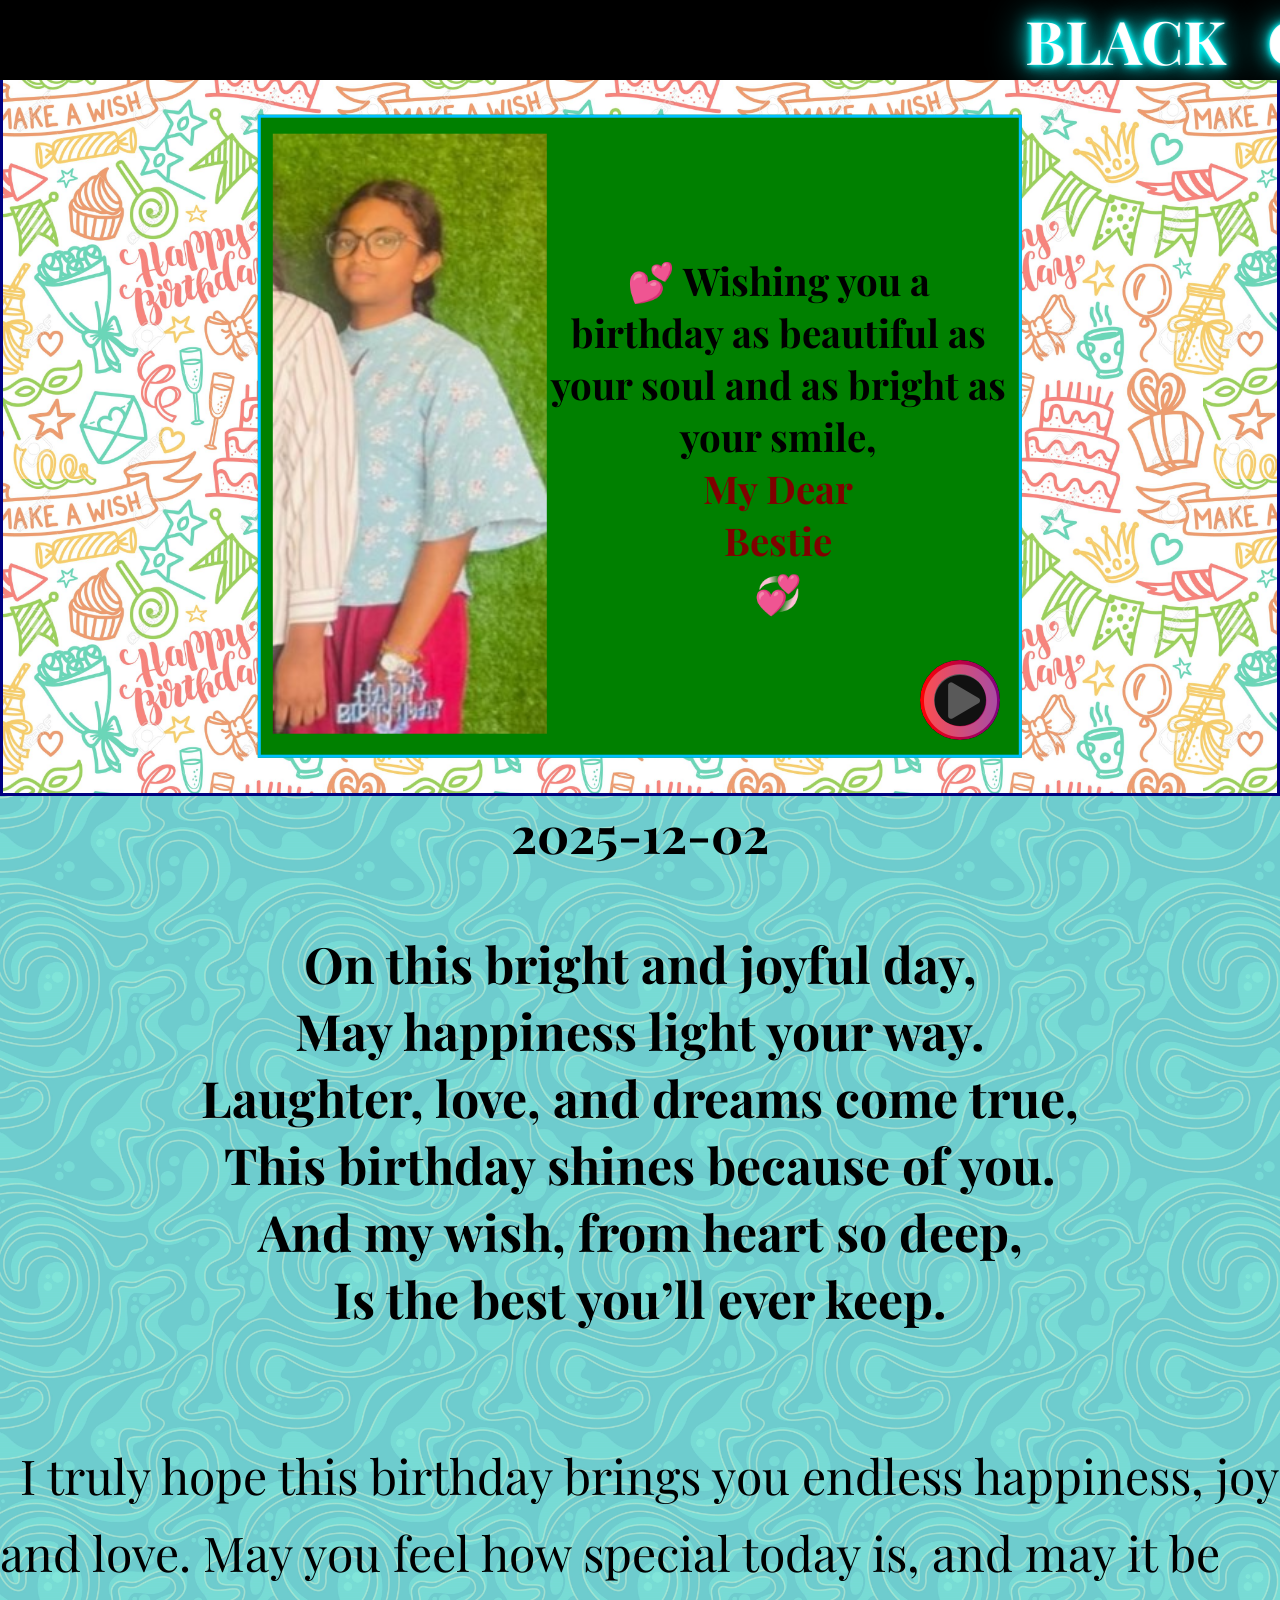
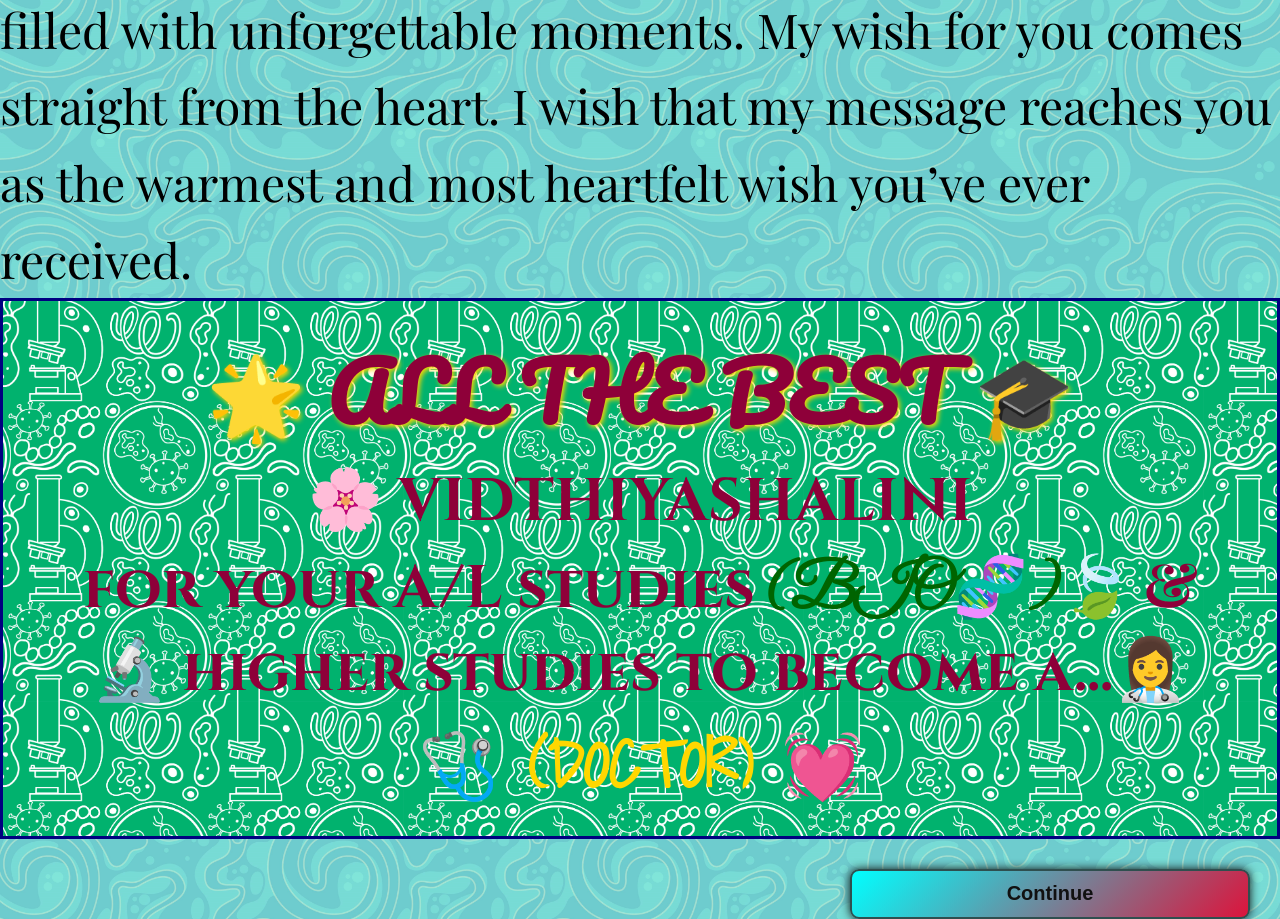
==== commit 53a79e15: "Update Birthday-wish.html" ====
--- a/Birthday-wish.html
+++ b/Birthday-wish.html
@@ -292,7 +292,7 @@
 	}
 	
 	th {
-  font-size: 4vmax; /* scales with the smaller of width/height */
+  font-size: 3vmax; /* scales with the smaller of width/height */
   text-align: center;
   vertical-align: middle;
 }
@@ -570,3 +570,4 @@
 
 
 
+
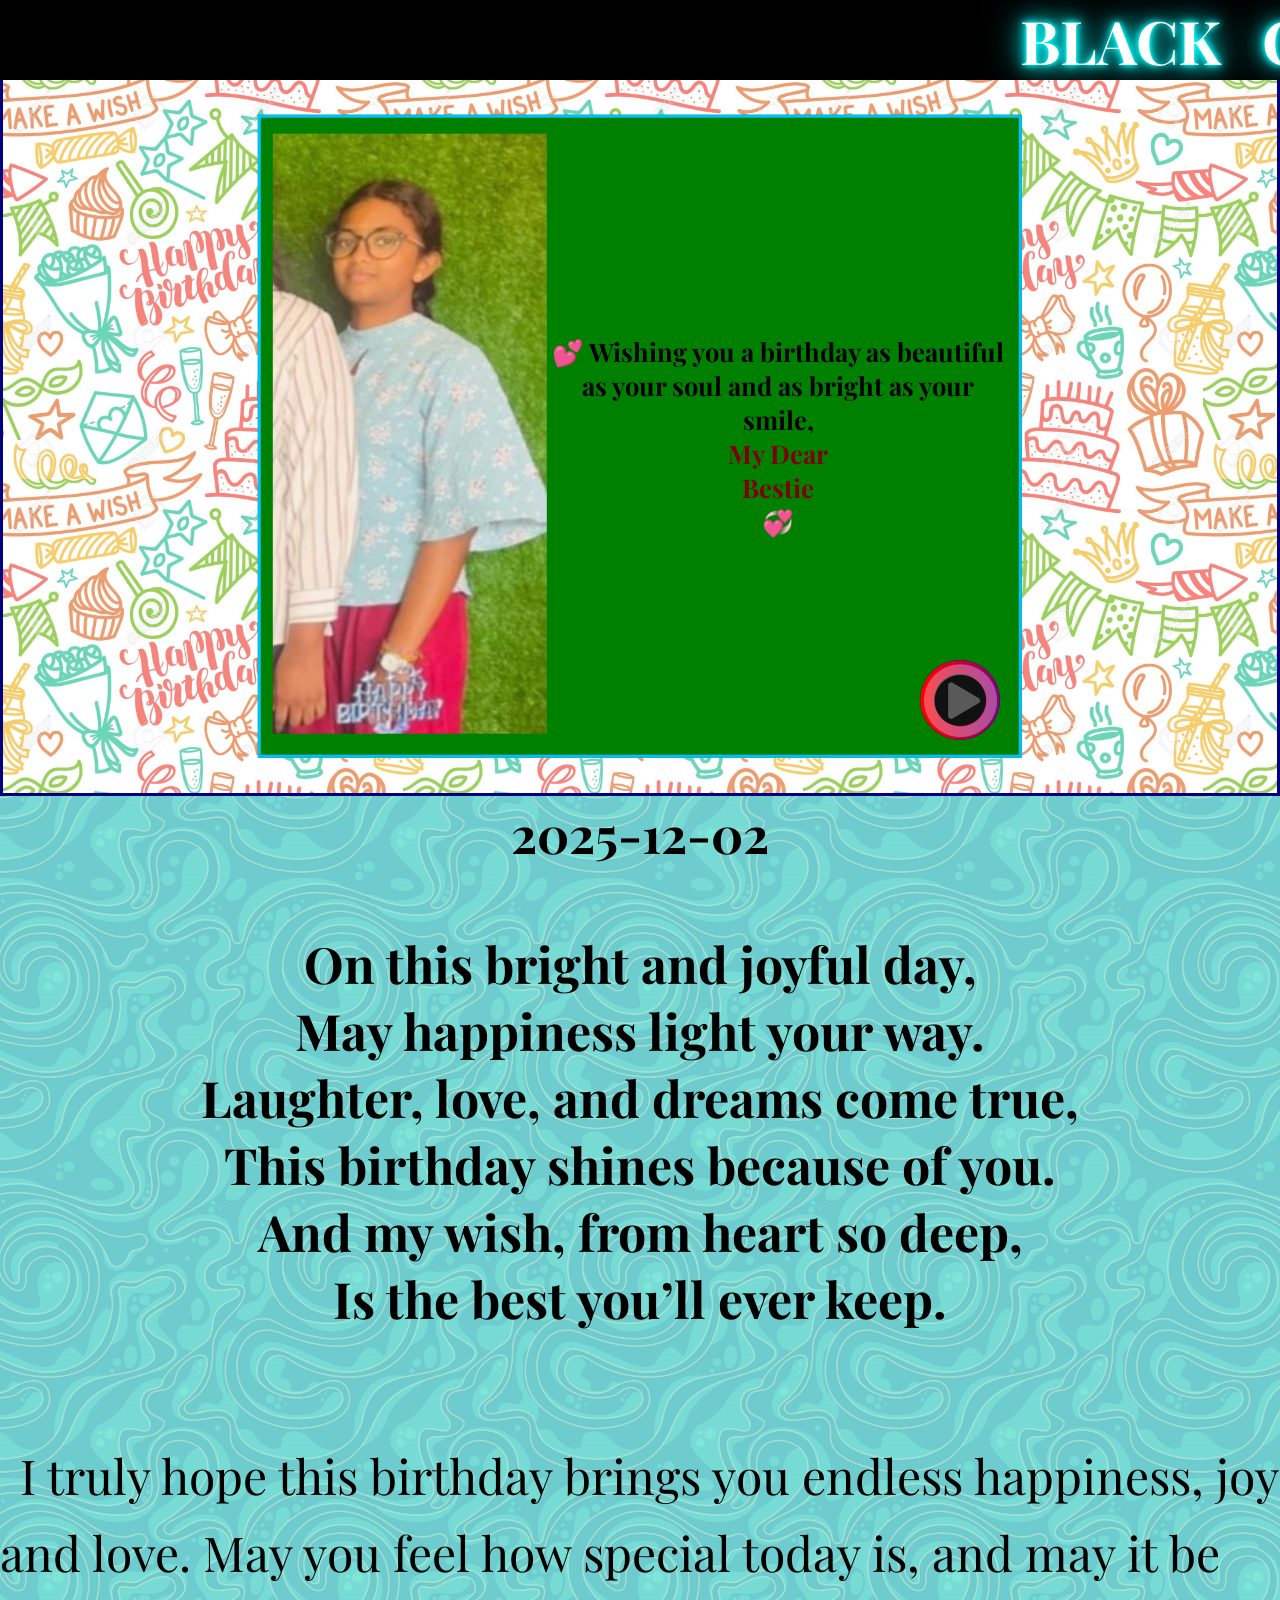
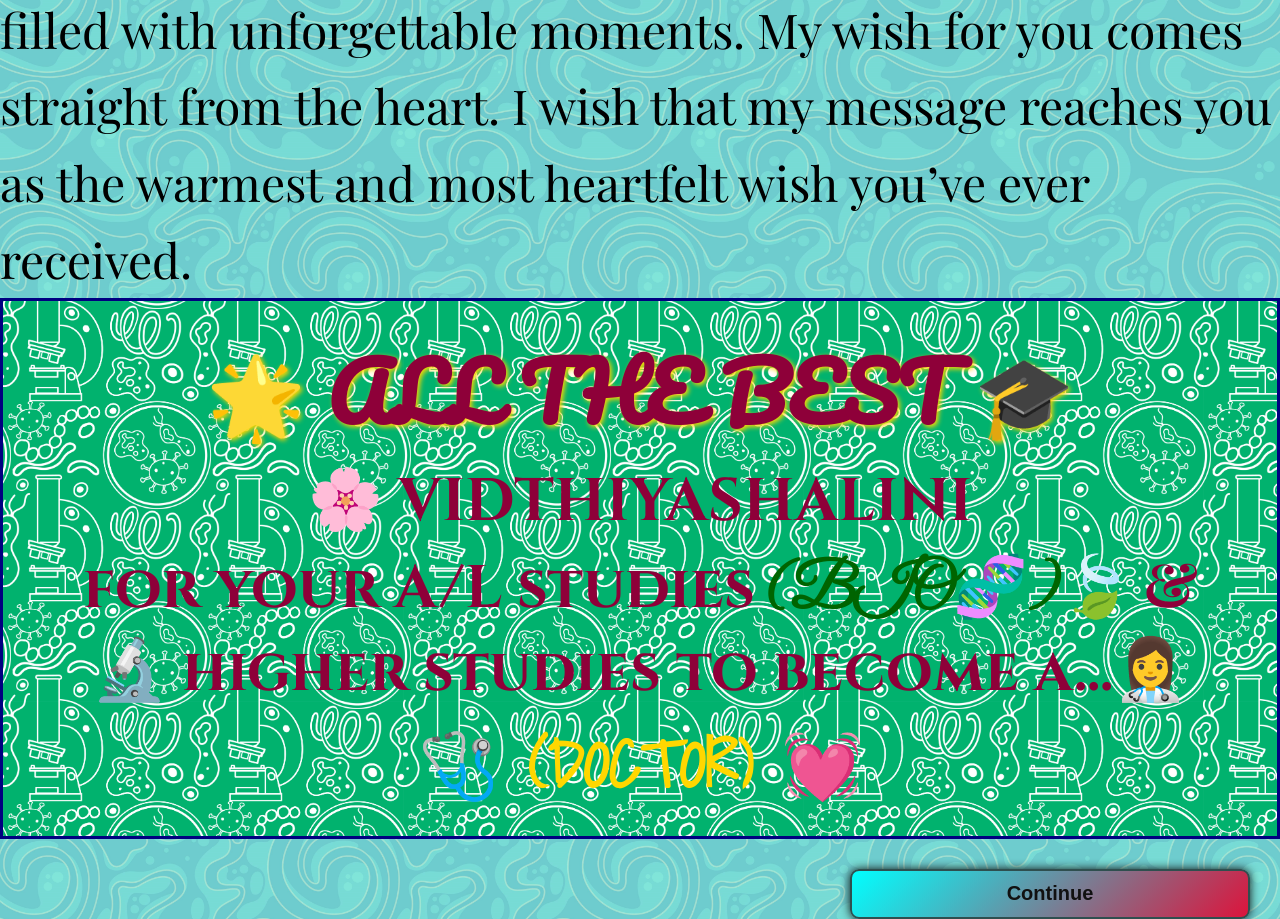
==== commit 67b4ed70: "Update Birthday-wish.html" ====
--- a/Birthday-wish.html
+++ b/Birthday-wish.html
@@ -165,7 +165,7 @@
 	}
 	  
 	th {
-  font-size: 3vmax; /* scales with the smaller of width/height */
+  font-size: 2vmax; /* scales with the smaller of width/height */
   text-align: center;
   vertical-align: middle;
 }
@@ -292,7 +292,7 @@
 	}
 	
 	th {
-  font-size: 3vmax; /* scales with the smaller of width/height */
+  font-size: 2vmax; /* scales with the smaller of width/height */
   text-align: center;
   vertical-align: middle;
 }
@@ -571,3 +571,4 @@
 
 
 
+
